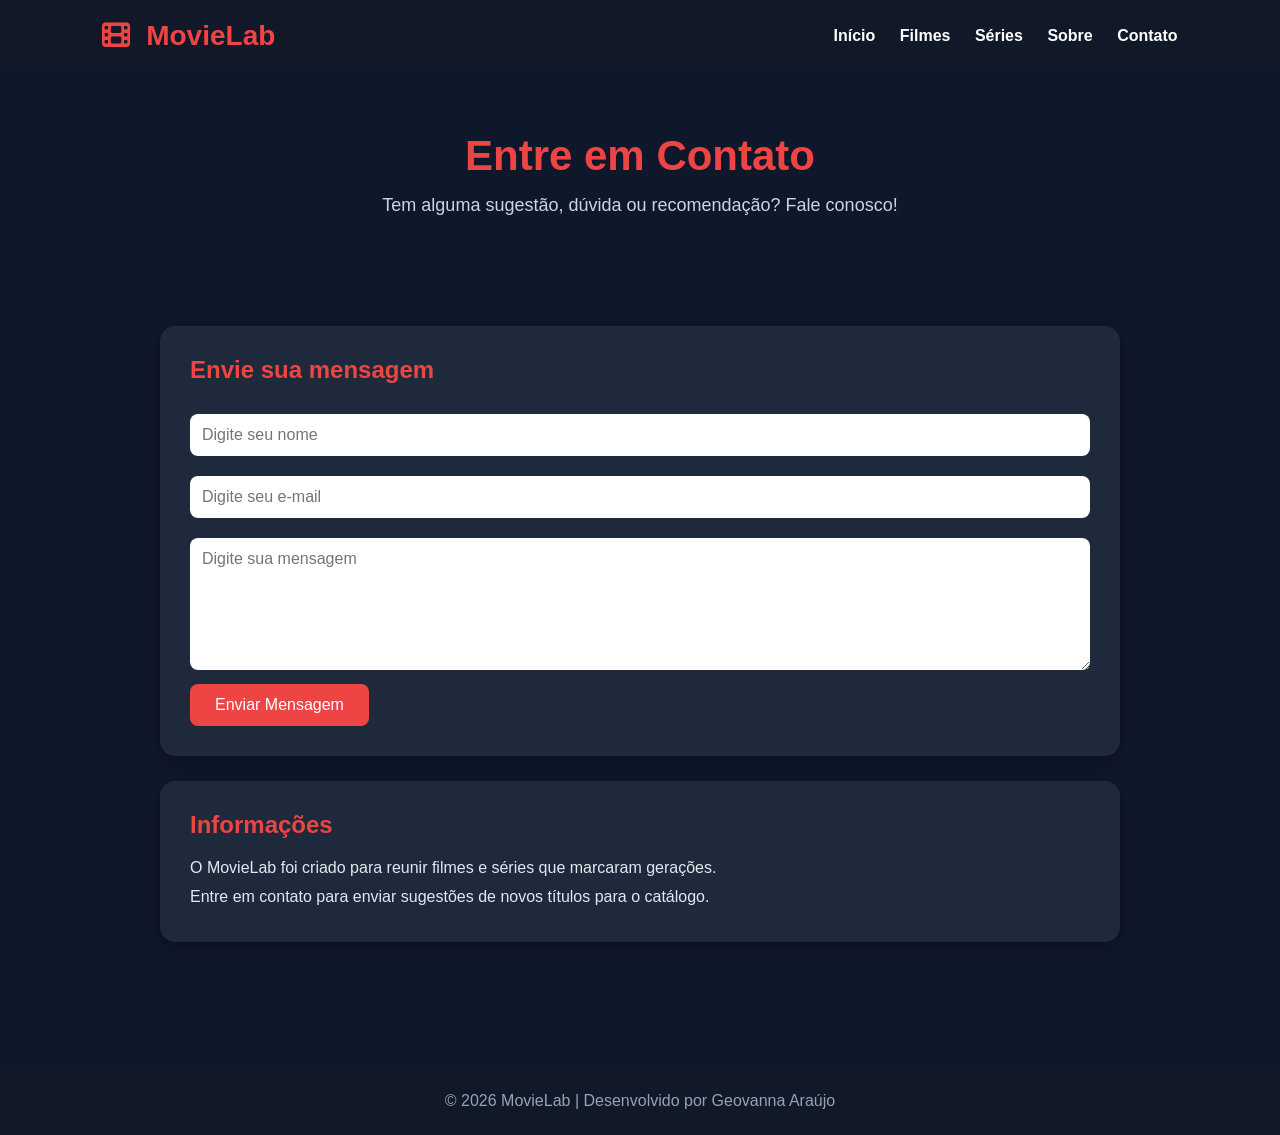
==== contato.html @ f20425cb "Add files via upload 29/06 movielab" ====
<!DOCTYPE html>
<html lang="pt-BR">

<head>
    <meta charset="UTF-8">
    <meta name="viewport" content="width=device-width, initial-scale=1.0">
    <title>Contato | MovieLab</title>

    <link rel="stylesheet" href="style.css">

    <link rel="stylesheet"
    href="https://cdnjs.cloudflare.com/ajax/libs/font-awesome/6.6.0/css/all.min.css">
</head>

<body>

<header>

    <div class="logo">
        <i class="fa-solid fa-film"></i>
        <span>MovieLab</span>
    </div>

    <nav>
        <a href="index.html">Início</a>
        <a href="filmes.html">Filmes</a>
        <a href="series.html">Séries</a>
        <a href="sobre.html">Sobre</a>
        <a href="contato.html">Contato</a>
    </nav>

</header>

<main>

<section class="pagina-topo">

    <h1> Entre em Contato</h1>

    <p>
        Tem alguma sugestão, dúvida ou recomendação? Fale conosco!
    </p>

</section>

<section class="sobre-conteudo">

    <article class="bloco">

        <h2>Envie sua mensagem</h2>

        <form>

            <input
            type="text"
            placeholder="Digite seu nome"
            required>

            <input
            type="email"
            placeholder="Digite seu e-mail"
            required>

            <textarea
            rows="6"
            placeholder="Digite sua mensagem"
            required></textarea>

            <button type="submit">
                Enviar Mensagem
            </button>

        </form>

    </article>

    <article class="bloco">

        <h2>Informações</h2>

        <p>
            O MovieLab foi criado para reunir filmes e séries que marcaram gerações.
        </p>

        <p>
            Entre em contato para enviar sugestões de novos títulos para o catálogo.
        </p>

    </article>

</section>

</main>

<footer>

    <p>
        © 2026 MovieLab | Desenvolvido por Geovanna Araújo
    </p>

</footer>

<script src="script.js"></script>

</body>

</html>
---- style.css ----
*{
    margin:0;
    padding:0;
    box-sizing:border-box;
    font-family:Arial, Helvetica, sans-serif;
}

body{
    background:#0f172a;
    color:white;
}

/* HEADER */

header{
    background:#111827;
    display:flex;
    justify-content:space-between;
    align-items:center;
    padding:20px 8%;
    position:sticky;
    top:0;
    z-index:1000;
}

.logo{
    font-size:28px;
    font-weight:bold;
    color:#ef4444;
}

.logo i{
    margin-right:8px;
}

nav a{
    color:white;
    text-decoration:none;
    margin-left:20px;
    font-weight:bold;
    transition:0.3s;
}

nav a:hover{
    color:#ef4444;
}

/* BANNER */

.banner{
    height:80vh;
    display:flex;
    justify-content:center;
    align-items:center;
    text-align:center;
    background:
    linear-gradient(
        rgba(0,0,0,0.7),
        rgba(0,0,0,0.7)
    ),
    url("https://images.unsplash.com/photo-1489599849927-2ee91cede3ba?w=1200");

    background-size:cover;
    background-position:center;
}

.banner-texto{
    max-width:900px;
    padding:20px;
}

.banner h1{
    font-size:60px;
    margin-bottom:20px;
}

.banner p{
    font-size:20px;
    line-height:1.6;
}

/* BOTÕES */

.btn,
.btn-sec{
    display:inline-block;
    margin-top:20px;
    padding:12px 25px;
    border-radius:8px;
    text-decoration:none;
    transition:.3s;
}

.btn{
    background:#ef4444;
    color:white;
}

.btn:hover{
    background:#dc2626;
}

.btn-sec{
    border:2px solid #ef4444;
    color:white;
    margin-left:10px;
}

.btn-sec:hover{
    background:#ef4444;
}

/* PESQUISA */

.pesquisa{
    padding:40px 8%;
    text-align:center;
}

.pesquisa h2{
    margin-bottom:20px;
}

#pesquisa{
    width:100%;
    max-width:500px;
    padding:12px;
    border:none;
    border-radius:8px;
}

/* TÍTULOS DAS PÁGINAS */

.pagina-topo{
    text-align:center;
    padding:60px 20px;
}

.pagina-topo h1{
    font-size:42px;
    color:#ef4444;
    margin-bottom:15px;
}

.pagina-topo p{
    color:#cbd5e1;
    font-size:18px;
}

/* CATÁLOGOS */

.catalogo{
    padding:40px 8%;
}

.destaque{
    padding:40px 8%;
}

.destaque h2{
    margin-bottom:25px;
}

/* CARDS */

.cards{
    display:grid;
    grid-template-columns:repeat(auto-fit,minmax(250px,1fr));
    gap:25px;
}

.card{
    background:#1e293b;
    border-radius:15px;
    overflow:hidden;
    box-shadow:0 5px 15px rgba(0,0,0,0.3);
    transition:.3s;
}

.card:hover{
    transform:translateY(-8px);
}

.card img{
    width:100%;
    height:400px;
    object-fit:cover;
}

.card h3{
    padding:15px;
    color:#ef4444;
}

.card p{
    padding:0 15px 20px;
    color:#e2e8f0;
    line-height:1.6;
}

/* SOBRE HOME */

.sobre-home{
    padding:60px 8%;
    text-align:center;
}

.sobre-home h2{
    color:#ef4444;
    margin-bottom:20px;
}

.sobre-home p{
    max-width:700px;
    margin:auto;
    line-height:1.8;
    color:#cbd5e1;
    margin-bottom:25px;
}

/* SOBRE E CONTATO */

.sobre-conteudo{
    max-width:1000px;
    margin:auto;
    padding:50px 20px;
}

.bloco{
    background:#1e293b;
    padding:30px;
    border-radius:15px;
    margin-bottom:25px;
    box-shadow:0 5px 15px rgba(0,0,0,0.3);
    transition:.3s;
}

.bloco:hover{
    transform:translateY(-5px);
}

.bloco h2{
    color:#ef4444;
    margin-bottom:15px;
}

.bloco p{
    color:#e2e8f0;
    line-height:1.8;
}

.bloco ul{
    margin-left:20px;
    margin-top:15px;
}

.bloco li{
    margin-bottom:10px;
    color:#e2e8f0;
}

/* FORMULÁRIO */

form{
    margin-top:20px;
}

input,
textarea{
    width:100%;
    padding:12px;
    margin:10px 0;
    border:none;
    border-radius:8px;
    font-size:16px;
}

button{
    background:#ef4444;
    color:white;
    border:none;
    padding:12px 25px;
    border-radius:8px;
    cursor:pointer;
    font-size:16px;
    transition:.3s;
}

button:hover{
    background:#dc2626;
}

/* FOOTER */

footer{
    margin-top:50px;
    background:#111827;
    text-align:center;
    padding:25px;
    color:#94a3b8;
}

/* RESPONSIVO */

@media(max-width:768px){

    header{
        flex-direction:column;
        gap:15px;
    }

    nav{
        text-align:center;
    }

    nav a{
        display:inline-block;
        margin:5px;
    }

    .banner h1{
        font-size:38px;
    }

    .banner p{
        font-size:18px;
    }

    .pagina-topo h1{
        font-size:32px;
    }

    .cards{
        grid-template-columns:1fr;
    }
}
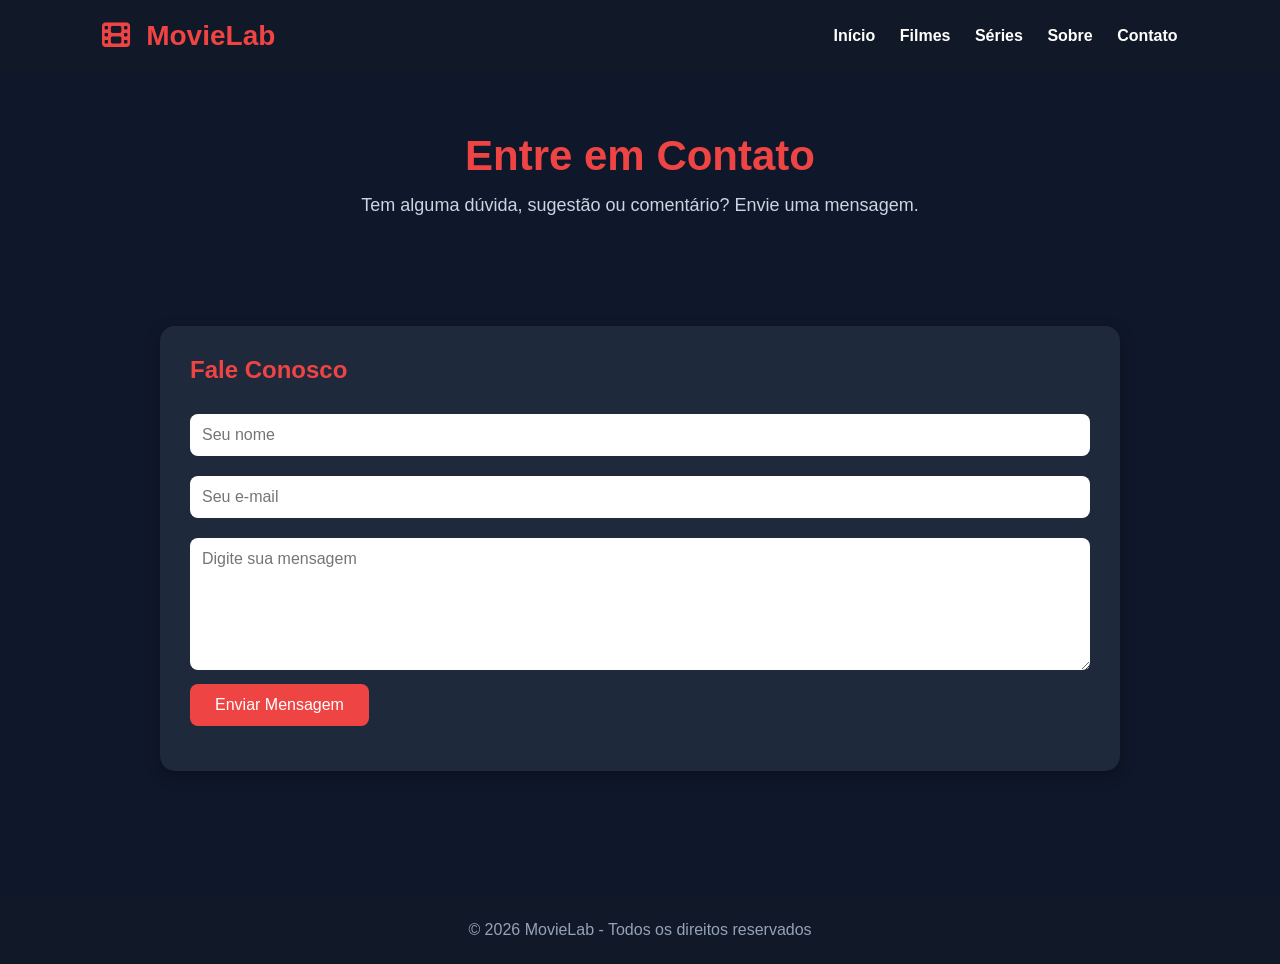
==== commit db701941: "Add files via upload 01/07" ====
--- a/contato.html
+++ b/contato.html
@@ -16,10 +16,10 @@
 
 <header>
 
-    <div class="logo">
+    <section class="logo">
         <i class="fa-solid fa-film"></i>
         <span>MovieLab</span>
-    </div>
+    </section>
 
     <nav>
         <a href="index.html">Início</a>
@@ -31,14 +31,12 @@
 
 </header>
 
-<main>
-
 <section class="pagina-topo">
 
-    <h1> Entre em Contato</h1>
+    <h1>Entre em Contato</h1>
 
     <p>
-        Tem alguma sugestão, dúvida ou recomendação? Fale conosco!
+        Tem alguma dúvida, sugestão ou comentário? Envie uma mensagem.
     </p>
 
 </section>
@@ -47,18 +45,18 @@
 
     <article class="bloco">
 
-        <h2>Envie sua mensagem</h2>
+        <h2>Fale Conosco</h2>
 
-        <form>
+        <form id="formulario">
 
             <input
             type="text"
-            placeholder="Digite seu nome"
+            placeholder="Seu nome"
             required>
 
             <input
             type="email"
-            placeholder="Digite seu e-mail"
+            placeholder="Seu e-mail"
             required>
 
             <textarea
@@ -70,38 +68,46 @@
                 Enviar Mensagem
             </button>
 
+            <p id="mensagem-sucesso"></p>
+
         </form>
-
-    </article>
-
-    <article class="bloco">
-
-        <h2>Informações</h2>
-
-        <p>
-            O MovieLab foi criado para reunir filmes e séries que marcaram gerações.
-        </p>
-
-        <p>
-            Entre em contato para enviar sugestões de novos títulos para o catálogo.
-        </p>
 
     </article>
 
 </section>
 
-</main>
-
 <footer>
 
     <p>
-        © 2026 MovieLab | Desenvolvido por Geovanna Araújo
+        © 2026 MovieLab - Todos os direitos reservados
     </p>
 
 </footer>
 
-<script src="script.js"></script>
+<script>
+
+const formulario = document.getElementById("formulario");
+
+formulario.addEventListener("submit", function(event){
+
+    event.preventDefault();
+
+    const mensagem =
+    document.getElementById("mensagem-sucesso");
+
+    mensagem.innerHTML =
+    " Mensagem enviada com sucesso!";
+
+    mensagem.style.color = "#22c55e";
+    mensagem.style.fontWeight = "bold";
+    mensagem.style.fontSize = "18px";
+    mensagem.style.marginTop = "15px";
+
+    formulario.reset();
+
+});
+
+</script>
 
 </body>
-
 </html>
--- a/style.css
+++ b/style.css
@@ -9,9 +9,6 @@
     background:#0f172a;
     color:white;
 }
-
-/* HEADER */
-
 header{
     background:#111827;
     display:flex;
@@ -44,9 +41,6 @@
 nav a:hover{
     color:#ef4444;
 }
-
-/* BANNER */
-
 .banner{
     height:80vh;
     display:flex;
@@ -78,9 +72,6 @@
     font-size:20px;
     line-height:1.6;
 }
-
-/* BOTÕES */
-
 .btn,
 .btn-sec{
     display:inline-block;
@@ -109,9 +100,6 @@
 .btn-sec:hover{
     background:#ef4444;
 }
-
-/* PESQUISA */
-
 .pesquisa{
     padding:40px 8%;
     text-align:center;
@@ -128,9 +116,6 @@
     border:none;
     border-radius:8px;
 }
-
-/* TÍTULOS DAS PÁGINAS */
-
 .pagina-topo{
     text-align:center;
     padding:60px 20px;
@@ -146,9 +131,6 @@
     color:#cbd5e1;
     font-size:18px;
 }
-
-/* CATÁLOGOS */
-
 .catalogo{
     padding:40px 8%;
 }
@@ -160,9 +142,6 @@
 .destaque h2{
     margin-bottom:25px;
 }
-
-/* CARDS */
-
 .cards{
     display:grid;
     grid-template-columns:repeat(auto-fit,minmax(250px,1fr));
@@ -197,9 +176,6 @@
     color:#e2e8f0;
     line-height:1.6;
 }
-
-/* SOBRE HOME */
-
 .sobre-home{
     padding:60px 8%;
     text-align:center;
@@ -217,9 +193,6 @@
     color:#cbd5e1;
     margin-bottom:25px;
 }
-
-/* SOBRE E CONTATO */
-
 .sobre-conteudo{
     max-width:1000px;
     margin:auto;
@@ -258,9 +231,6 @@
     margin-bottom:10px;
     color:#e2e8f0;
 }
-
-/* FORMULÁRIO */
-
 form{
     margin-top:20px;
 }
@@ -289,9 +259,6 @@
 button:hover{
     background:#dc2626;
 }
-
-/* FOOTER */
-
 footer{
     margin-top:50px;
     background:#111827;
@@ -299,9 +266,6 @@
     padding:25px;
     color:#94a3b8;
 }
-
-/* RESPONSIVO */
-
 @media(max-width:768px){
 
     header{
@@ -333,4 +297,58 @@
     .cards{
         grid-template-columns:1fr;
     }
+}
+@media(max-width:768px){
+
+    header{
+        flex-direction:column;
+        gap:15px;
+    }
+
+    nav{
+        text-align:center;
+    }
+
+    nav a{
+        display:inline-block;
+        margin:5px;
+    }
+
+    .banner h1{
+        font-size:38px;
+    }
+
+    .banner p{
+        font-size:18px;
+    }
+
+    .pagina-topo h1{
+        font-size:32px;
+    }
+
+    .cards{
+        grid-template-columns:1fr;
+    }
+}
+.contato{
+    max-width:700px;
+    margin:50px auto;
+    padding:30px;
+}
+
+.contato form{
+    background:#1e293b;
+    padding:30px;
+    border-radius:15px;
+    box-shadow:0 5px 15px rgba(0,0,0,0.3);
+}
+
+#mensagem-sucesso{
+    text-align:center;
+    margin-top:15px;
+    font-weight:bold;
+}
+
+html{
+    scroll-behavior:smooth;
 }
